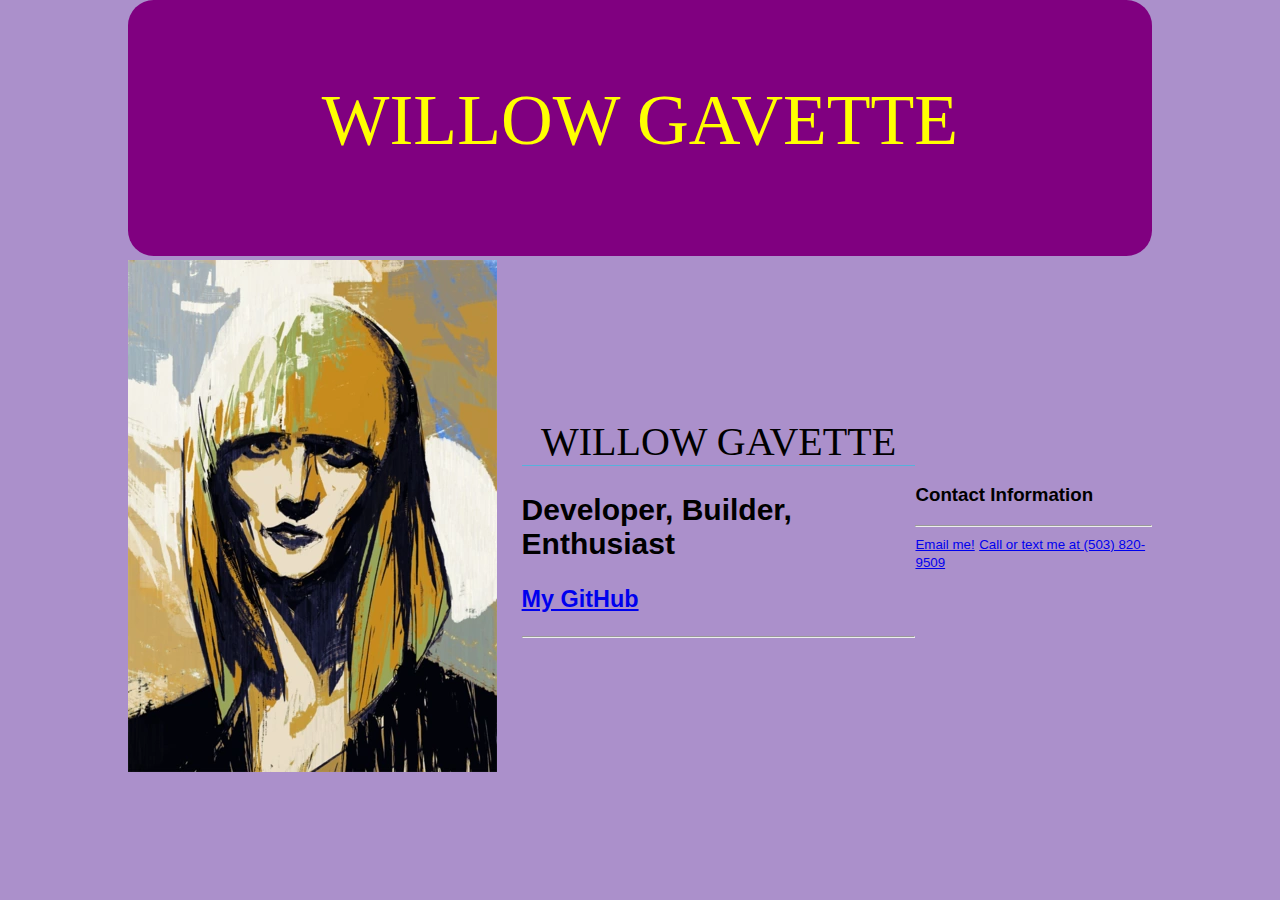
==== home.html @ 30cc325c "added my website, links to page sections, SVG images, email and phone number, and a link to my githu" ====
<!DOCTYPE html>

<html>
<head>
	<meta charset="utf-8">
	<title>Willow Gavette</title>
	<style>
		body {
			background-color: #ab90cb;
			margin:  0 10%;
			font-family: sans-serif;
		}
		h1 {
			text-align:  center;
			font-family: serif;
			font-weight: normal;
			text-transform: uppercase;
			border-bottom: 1px solid #57b1dc;
			margin-top: 30px;
		}
		.container {
			display: flex;
			align-items: center;
			justify-content: center
		}

		img {
			max-width: 100%
		}

		.image {
			flex-basis: 40%
		}

		.text {
			font-size: 20px;
			padding-left: 20px;
		}
	</style>
</head>

<body>
	<svg xmlns="http://www.w3.org/2000/svg" viewBox="0 0 400 100">
<rect width="400" height="100" fill="purple" rx="10" ry="10"/>
<text x="50%" y="50%" fill="yellow" font-family="'Verdana-Bold'"
font-size="28" dominant-baseline="middle" text-anchor="middle">
WILLOW GAVETTE
</text>
</svg>
	<div class="container">
		<div class="image">
			<img src="klaasje.png">
		</div>
		<div class="text">
			<h1>WILLOW GAVETTE</h1>
			<h2>Developer, Builder, Enthusiast</h2>
			<h3><a href="https://github.com/willowgavette">My GitHub</a></h3>
			<hr>
		</div>

		<div class="contact_info">
			<h3>Contact Information</h3>
			<hr>
			<a href="mailto:zoey.m.gavette@gmail.com"><small>Email me!</small></a>
			<a href="tel:+01-503-820-9509"><small>Call or text me at (503) 820-9509</small></a>
		</div>
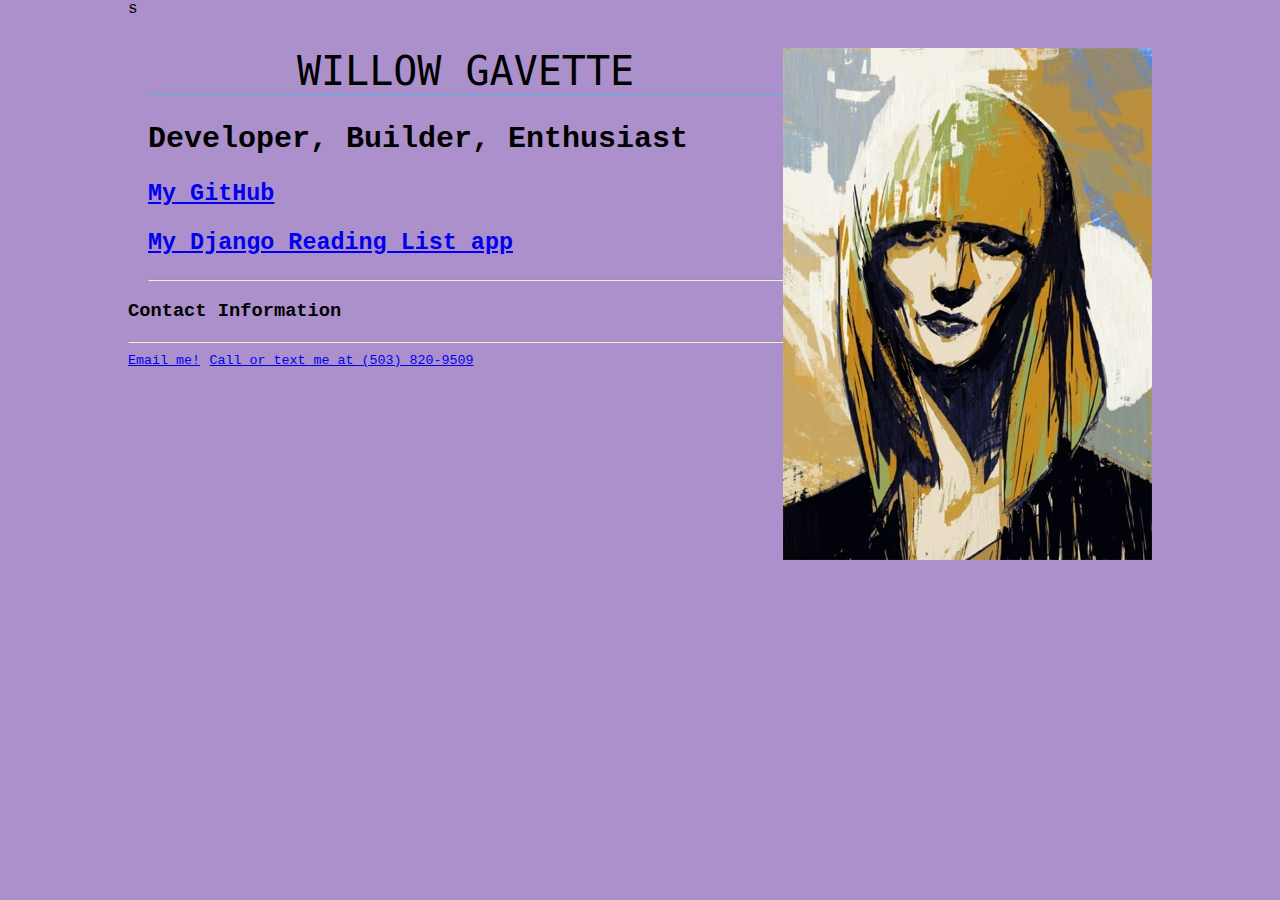
==== commit 66a5e699: "changed homepage, tried to add fonts. didn't work" ====
--- a/home.html
+++ b/home.html
@@ -8,23 +8,19 @@
 		body {
 			background-color: #ab90cb;
 			margin:  0 10%;
-			font-family: sans-serif;
+			font-family: Courier New, monospace;
 		}
 		h1 {
 			text-align:  center;
-			font-family: serif;
+			font-family: Lucida Console, monospace;
 			font-weight: normal;
 			text-transform: uppercase;
 			border-bottom: 1px solid #57b1dc;
 			margin-top: 30px;
 		}
-		.container {
-			display: flex;
-			align-items: center;
-			justify-content: center
-		}
-
 		img {
+			float: right;
+			margin: 0 12 px;
 			max-width: 100%
 		}
 
@@ -39,14 +35,7 @@
 	</style>
 </head>
 
-<body>
-	<svg xmlns="http://www.w3.org/2000/svg" viewBox="0 0 400 100">
-<rect width="400" height="100" fill="purple" rx="10" ry="10"/>
-<text x="50%" y="50%" fill="yellow" font-family="'Verdana-Bold'"
-font-size="28" dominant-baseline="middle" text-anchor="middle">
-WILLOW GAVETTE
-</text>
-</svg>
+<body>s
 	<div class="container">
 		<div class="image">
 			<img src="klaasje.png">
@@ -55,6 +44,7 @@
 			<h1>WILLOW GAVETTE</h1>
 			<h2>Developer, Builder, Enthusiast</h2>
 			<h3><a href="https://github.com/willowgavette">My GitHub</a></h3>
+			<h3><a href="https://wlw-reading-list.herokuapp.com/">My Django Reading List app</a></h3>
 			<hr>
 		</div>
 
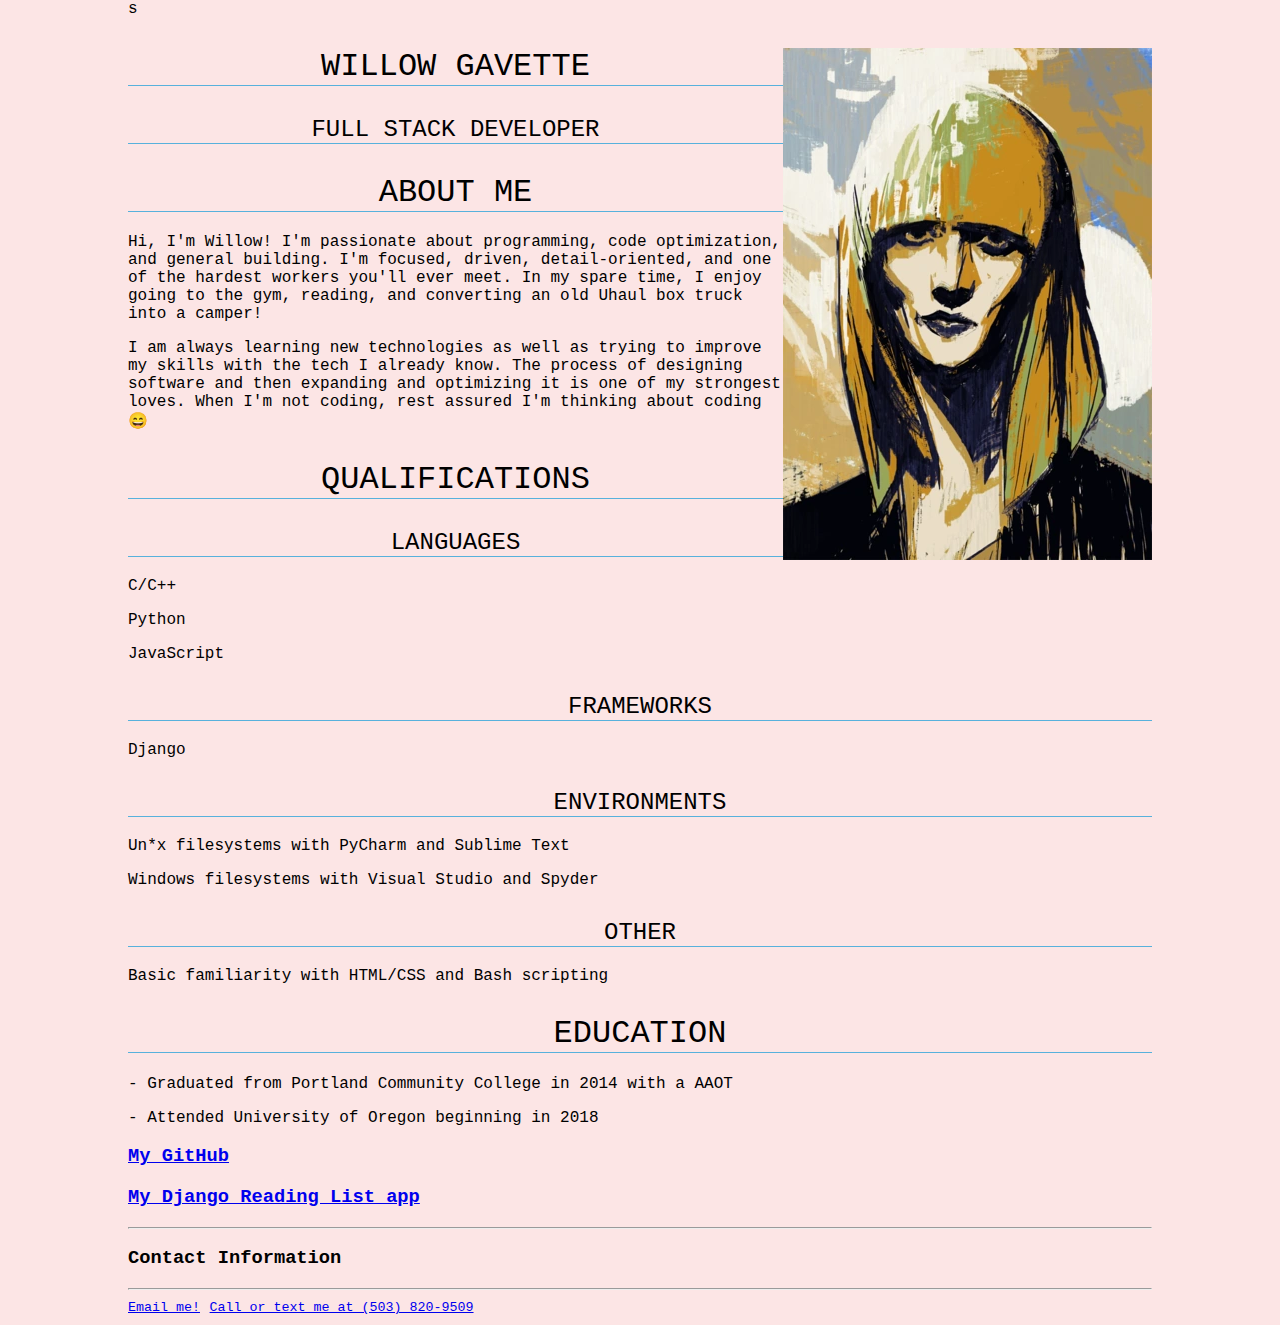
==== commit c7911256: "updated homepage" ====
--- a/home.html
+++ b/home.html
@@ -1,56 +1,76 @@
-<!DOCTYPE html>
+<!doctype html>
+	<html lang="en">
+	<head>
+		<meta charset="utf-8">
+		<meta name="viewport" content="width=device-width, initial-scale=1.0, shrink-to-fit=no">
+		<title>Willow Gavette</title>
+		<style>
+			body {
+				background-color:  #FCE5E5;
+				margin:  0 10%;
+				font-family: Courier New, monospace;
+			}
+			h1 {
+				text-align:  center;
+				font-family: Lucida Console, monospace;
+				font-weight: normal;
+				text-transform: uppercase;
+				border-bottom: 1px solid #57b1dc;
+				margin-top: 30px;
+			}
+			h2 {
+				text-align:  center;
+				font-family: Lucida Console, monospace;
+				font-weight: normal;
+				text-transform: uppercase;
+				border-bottom: 1px solid #57b1dc;
+				margin-top: 30px;
+			}
+			img {
+				float: right;
+				margin: 0 12 px;
+				max-width: 40%
+			}
+		</style>
+	</head>
 
-<html>
-<head>
-	<meta charset="utf-8">
-	<title>Willow Gavette</title>
-	<style>
-		body {
-			background-color: #ab90cb;
-			margin:  0 10%;
-			font-family: Courier New, monospace;
-		}
-		h1 {
-			text-align:  center;
-			font-family: Lucida Console, monospace;
-			font-weight: normal;
-			text-transform: uppercase;
-			border-bottom: 1px solid #57b1dc;
-			margin-top: 30px;
-		}
-		img {
-			float: right;
-			margin: 0 12 px;
-			max-width: 100%
-		}
+	<body>s
+		<div class="container">
+			<div class="image">
+				<img src="klaasje.png">
+			</div>
+			<div class="text">
+				<h1>WILLOW GAVETTE</h1>
+				<h2>Full Stack Developer</h2>
+				<h1>ABOUT ME</h1>
+				<p>Hi, I'm Willow! I'm passionate about programming, code optimization, and general building. I'm focused, driven, detail-oriented, and one of the hardest workers you'll ever meet. In my spare time, I enjoy going to the gym, reading, and converting an old Uhaul box truck into a camper!</p>
 
-		.image {
-			flex-basis: 40%
-		}
+				<p>I am always learning new technologies as well as trying to improve my skills with the tech I already know. The process of designing software and then expanding and optimizing it is one of my strongest loves. When I'm not coding, rest assured I'm thinking about coding &#128516;
+				</p>
+				
+				<h1>QUALIFICATIONS</h1>
+				<h2>Languages</h2>
+				<p>C/C++</p>
+				<p>Python</p>
+				<p>JavaScript</p>
+				<h2>Frameworks</h2>
+				<p>Django</p>
+				<h2>Environments</h2>
+				<p>Un*x filesystems with PyCharm and Sublime Text</p>
+				<p>Windows filesystems with Visual Studio and Spyder</p>
+				<h2>Other</h2>
+				<p>Basic familiarity with HTML/CSS and Bash scripting</p>
+				<h1>EDUCATION</h1>
+				<p>- Graduated from Portland Community College in 2014 with a AAOT</p>
+				<p>- Attended University of Oregon beginning in 2018</p>
+				<h3><a href="https://github.com/willowgavette">My GitHub</a></h3>
+				<h3><a href="https://wlw-reading-list.herokuapp.com/">My Django Reading List app</a></h3>
+				<hr>
+			</div>
 
-		.text {
-			font-size: 20px;
-			padding-left: 20px;
-		}
-	</style>
-</head>
-
-<body>s
-	<div class="container">
-		<div class="image">
-			<img src="klaasje.png">
-		</div>
-		<div class="text">
-			<h1>WILLOW GAVETTE</h1>
-			<h2>Developer, Builder, Enthusiast</h2>
-			<h3><a href="https://github.com/willowgavette">My GitHub</a></h3>
-			<h3><a href="https://wlw-reading-list.herokuapp.com/">My Django Reading List app</a></h3>
-			<hr>
-		</div>
-
-		<div class="contact_info">
-			<h3>Contact Information</h3>
-			<hr>
-			<a href="mailto:zoey.m.gavette@gmail.com"><small>Email me!</small></a>
-			<a href="tel:+01-503-820-9509"><small>Call or text me at (503) 820-9509</small></a>
-		</div>
+			<div class="contact_info">
+				<h3>Contact Information</h3>
+				<hr>
+				<a href="mailto:zoey.m.gavette@gmail.com"><small>Email me!</small></a>
+				<a href="tel:+01-503-820-9509"><small>Call or text me at (503) 820-9509</small></a>
+			</div>
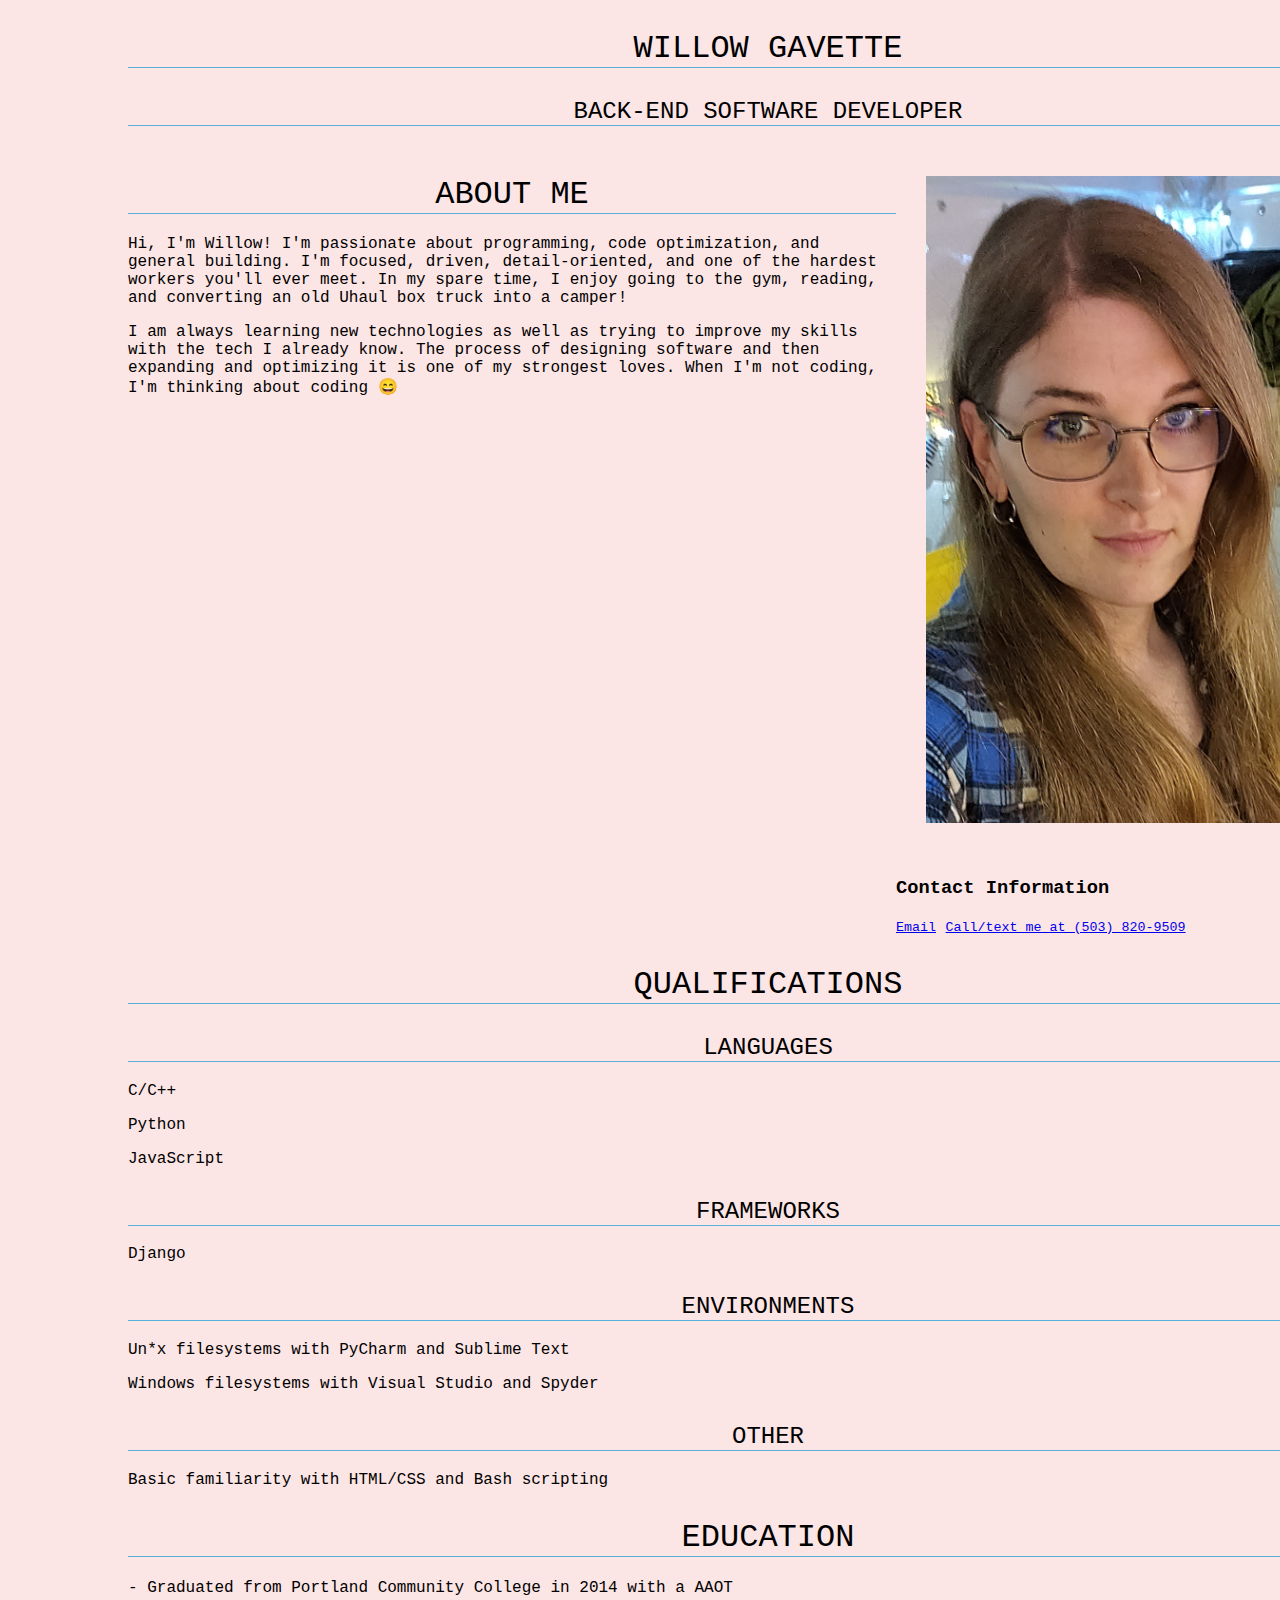
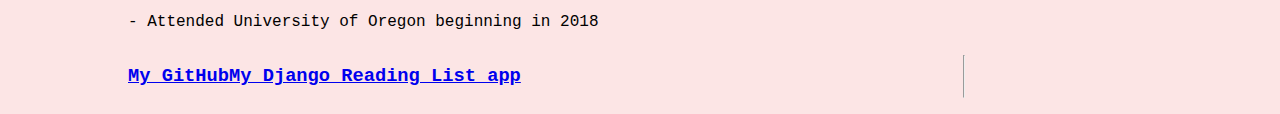
==== commit 503be43b: "getting closer to having a decent homepage" ====
--- a/home.html
+++ b/home.html
@@ -1,76 +1,121 @@
 <!doctype html>
 	<html lang="en">
+
 	<head>
 		<meta charset="utf-8">
 		<meta name="viewport" content="width=device-width, initial-scale=1.0, shrink-to-fit=no">
 		<title>Willow Gavette</title>
 		<style>
+			*,
+			*::after,
+			*::before {
+				box-sizing: border-box;
+			}
 			body {
-				background-color:  #FCE5E5;
-				margin:  0 10%;
+				background-color: #FCE5E5;
+				margin: 0 10%;
 				font-family: Courier New, monospace;
 			}
+
 			h1 {
-				text-align:  center;
+				text-align: center;
 				font-family: Lucida Console, monospace;
 				font-weight: normal;
 				text-transform: uppercase;
 				border-bottom: 1px solid #57b1dc;
 				margin-top: 30px;
 			}
+
 			h2 {
-				text-align:  center;
+				text-align: center;
 				font-family: Lucida Console, monospace;
 				font-weight: normal;
 				text-transform: uppercase;
 				border-bottom: 1px solid #57b1dc;
 				margin-top: 30px;
 			}
+
+			figure {
+				max-width: 30%;
+			}
+
 			img {
-				float: right;
-				margin: 0 12 px;
-				max-width: 40%
+				margin: 30px;
+				padding: 0;
+				width: 100%;
+			}
+
+			.bio {
+				justify-content: safe center;
+				max-width: 60%;
+			}
+
+			.contact {
+				max-width: 30%;
+			}
+
+			.quals {
+				min-width: 100%;
+			}
+
+			body {
+				width:100vw; 
+				display: flex; 
+				flex-wrap:wrap; 
+			} 
+
+			header {
+				min-width: 100%;
 			}
 		</style>
 	</head>
 
-	<body>s
-		<div class="container">
-			<div class="image">
-				<img src="klaasje.png">
-			</div>
-			<div class="text">
-				<h1>WILLOW GAVETTE</h1>
-				<h2>Full Stack Developer</h2>
-				<h1>ABOUT ME</h1>
-				<p>Hi, I'm Willow! I'm passionate about programming, code optimization, and general building. I'm focused, driven, detail-oriented, and one of the hardest workers you'll ever meet. In my spare time, I enjoy going to the gym, reading, and converting an old Uhaul box truck into a camper!</p>
+	<body>
+		<header>
+			<h1>WILLOW GAVETTE</h1>
+			<h2>Back-end Software Developer</h2>
+		</header>
+		<div class="bio">
+			<h1>ABOUT ME</h1>
+			<p>Hi, I'm Willow! I'm passionate about programming, code optimization, and general building. I'm focused,
+				driven, detail-oriented, and one of the hardest workers you'll ever meet. In my spare time, I enjoy
+				going to
+			the gym, reading, and converting an old Uhaul box truck into a camper!</p>
 
-				<p>I am always learning new technologies as well as trying to improve my skills with the tech I already know. The process of designing software and then expanding and optimizing it is one of my strongest loves. When I'm not coding, rest assured I'm thinking about coding &#128516;
-				</p>
-				
-				<h1>QUALIFICATIONS</h1>
-				<h2>Languages</h2>
-				<p>C/C++</p>
-				<p>Python</p>
-				<p>JavaScript</p>
-				<h2>Frameworks</h2>
-				<p>Django</p>
-				<h2>Environments</h2>
-				<p>Un*x filesystems with PyCharm and Sublime Text</p>
-				<p>Windows filesystems with Visual Studio and Spyder</p>
-				<h2>Other</h2>
-				<p>Basic familiarity with HTML/CSS and Bash scripting</p>
-				<h1>EDUCATION</h1>
-				<p>- Graduated from Portland Community College in 2014 with a AAOT</p>
-				<p>- Attended University of Oregon beginning in 2018</p>
-				<h3><a href="https://github.com/willowgavette">My GitHub</a></h3>
-				<h3><a href="https://wlw-reading-list.herokuapp.com/">My Django Reading List app</a></h3>
-				<hr>
-			</div>
+			<p>I am always learning new technologies as well as trying to improve my skills with the tech I already
+				know.
+				The process of designing software and then expanding and optimizing it is one of my strongest loves.
+				When
+				I'm not coding, I'm thinking about coding &#128516;
+			</p>
+		</div>
+		<div class="contact">
+			<img src="self.jpg">
 
-			<div class="contact_info">
-				<h3>Contact Information</h3>
-				<hr>
-				<a href="mailto:zoey.m.gavette@gmail.com"><small>Email me!</small></a>
-				<a href="tel:+01-503-820-9509"><small>Call or text me at (503) 820-9509</small></a>
-			</div>
+			<h3>Contact Information</h3>
+			<a href="mailto:zoey.m.gavette@gmail.com"><small>Email</small></a>
+			<a href="tel:+01-503-820-9509"><small>Call/text me at (503) 820-9509</small></a>
+		</div>
+
+		<div class="quals">
+			<h1>QUALIFICATIONS</h1>
+			<h2>Languages</h2>
+			<p>C/C++</p>
+			<p>Python</p>
+			<p>JavaScript</p>
+			<h2>Frameworks</h2>
+			<p>Django</p>
+			<h2>Environments</h2>
+			<p>Un*x filesystems with PyCharm and Sublime Text</p>
+			<p>Windows filesystems with Visual Studio and Spyder</p>
+			<h2>Other</h2>
+			<p>Basic familiarity with HTML/CSS and Bash scripting</p>
+			<h1>EDUCATION</h1>
+			<p>- Graduated from Portland Community College in 2014 with a AAOT</p>
+			<p>- Attended University of Oregon beginning in 2018</p>
+		</div>
+
+		<h3><a href="https://github.com/willowgavette">My GitHub</a></h3>
+		<h3><a href="https://wlw-reading-list.herokuapp.com/">My Django Reading List app</a></h3>
+		<hr>
+	</div>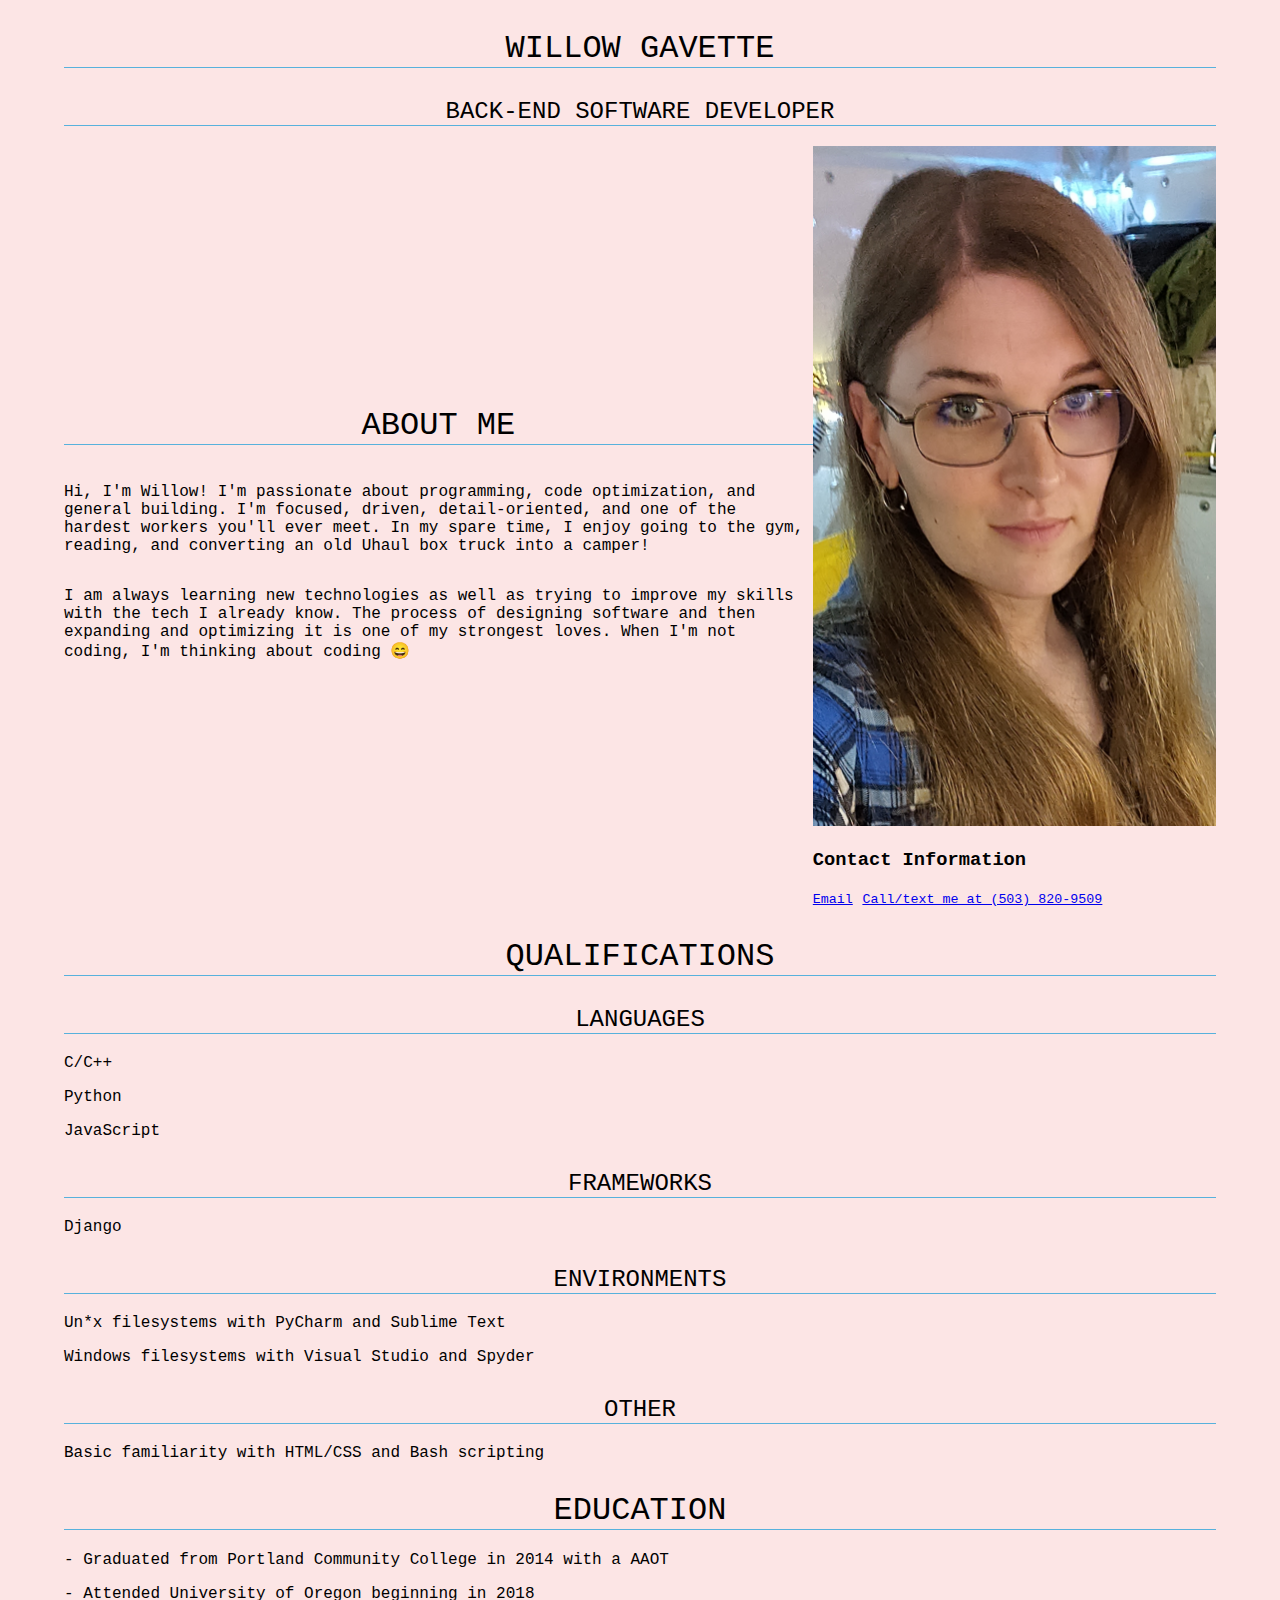
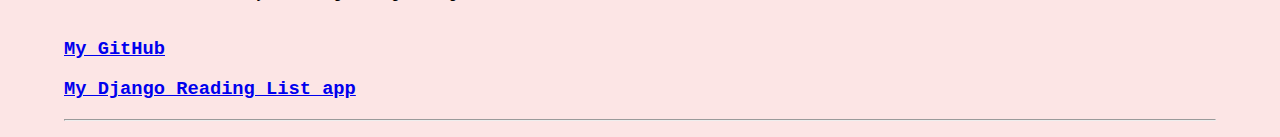
==== commit 7b304e94: "okay real commit this time" ====
--- a/home.html
+++ b/home.html
@@ -6,71 +6,135 @@
 		<meta name="viewport" content="width=device-width, initial-scale=1.0, shrink-to-fit=no">
 		<title>Willow Gavette</title>
 		<style>
+			/* this is a good baseline, makes it so you don't get unintended margin or padding */
+			html,
+			body {
+				margin: 0;
+				padding: 0;
+			}
+
 			*,
 			*::after,
 			*::before {
 				box-sizing: border-box;
+				/* used this outline to get an idea of where things were going off-kilter with the layout */
+				/* it places a red border on everything, very useful for figuring out where things might be overlapping and so on. */
+				/* outline: 1px solid red; */
+
 			}
+
 			body {
 				background-color: #FCE5E5;
-				margin: 0 10%;
-				font-family: Courier New, monospace;
-			}
+				/* this was causing weird overflow */
+			/* probably has to do with that the html tag itself is treatet as a "block" element
+			a tip is to try and always have your body cover the entirety of the screen/browswer window*/
+			/* margin: 0 10%; */
+			font-family: Courier New, monospace;
+			width: 100vw;
+			/* this is to prevent overflow, doesn't always work*/
+			max-width: 100%;
 
-			h1 {
-				text-align: center;
-				font-family: Lucida Console, monospace;
-				font-weight: normal;
-				text-transform: uppercase;
-				border-bottom: 1px solid #57b1dc;
-				margin-top: 30px;
-			}
+		}
 
-			h2 {
-				text-align: center;
-				font-family: Lucida Console, monospace;
-				font-weight: normal;
-				text-transform: uppercase;
-				border-bottom: 1px solid #57b1dc;
-				margin-top: 30px;
-			}
+		h1 {
+			text-align: center;
+			font-family: Lucida Console, monospace;
+			font-weight: normal;
+			text-transform: uppercase;
+			border-bottom: 1px solid #57b1dc;
+			margin-top: 30px;
+		}
 
-			figure {
-				max-width: 30%;
-			}
+		h2 {
+			text-align: center;
+			font-family: Lucida Console, monospace;
+			font-weight: normal;
+			text-transform: uppercase;
+			border-bottom: 1px solid #57b1dc;
+			margin-top: 30px;
+		}
 
-			img {
-				margin: 30px;
-				padding: 0;
-				width: 100%;
-			}
+		figure {
+			max-width: 30%;
+		}
 
-			.bio {
-				justify-content: safe center;
-				max-width: 60%;
-			}
+		img {
+			margin: 0;
+			padding: 0;
+			width: 100%;
+			/* this is to try and retain the image's aspect ratio as screens resize */
+			height: auto;
+		}
 
-			.contact {
-				max-width: 30%;
-			}
+		main {
+			display: flex;
+			flex-wrap: wrap;
+			/* margin: 0 auto; sets the vertical margin to 0 and horizontal margin to be automatic.
+			this has the effect of centering the page contents and prevent them from overflowing. */
+			width: 90%;
+			margin: 0 auto;
+		}
+
+		.bio {
+			/* either the bio or contact class having display flex is unecessary */
+			/* display: flex; */
+			/* 	justify-content: center; */
+			max-width: 65%;
+			font-size: 160;
+			display: flex;
+			flex-direction: column;
+			justify-content: center;
+		}
+
+		.contact {
+			/* display: flex; */
+			max-width: 35%;
+			align		}
 
 			.quals {
 				min-width: 100%;
 			}
 
-			body {
-				width:100vw; 
-				display: flex; 
-				flex-wrap:wrap; 
-			} 
+		/* 	 since you already have a body selector higher in your styles tag
+	this one can cause conflicts, so I'm just moving everything here to the top.
+	
+	body {
+			width: 100vw;
+			display: flex;
+			flex-wrap: wrap;
+		} */
 
-			header {
-				min-width: 100%;
-			}
-		</style>
-	</head>
+		header {
+			min-width: 100%;
+		}
 
-	<body>
+		footer {
+			min-width: 100%;
+		}
+
+		@media screen and (max-width: 481px) {
+
+			/*this is a media query, there are tons of things they can do 
+		but here I'm using it as a breakpoint, similar to a if-statement
+		the query basically states that if a device accessing this
+		page has a screen-width of 481 pixels or less
+		the bio and contact classes will gain width and be laid out on top of each other. */
+		.bio {
+
+			max-width: 100%;
+		}
+
+		.contact {
+
+			max-width: 100%;
+		}
+	}
+</style>
+</head>
+
+<body>
+	<!-- I forgot that having your content directy in the body can cause overflow in weird ways so I added this main tag -->
+	<main>
 		<header>
 			<h1>WILLOW GAVETTE</h1>
 			<h2>Back-end Software Developer</h2>
@@ -114,8 +178,16 @@
 			<p>- Graduated from Portland Community College in 2014 with a AAOT</p>
 			<p>- Attended University of Oregon beginning in 2018</p>
 		</div>
+		<!-- added a footer as well because these little guys weren't contained by anything -->
+		<footer>
+			<h3><a href="https://github.com/willowgavette">My GitHub</a></h3>
+			<h3><a href="https://wlw-reading-list.herokuapp.com/">My Django Reading List app</a></h3>
+			<hr>
+		</footer>
+	</main>
 
-		<h3><a href="https://github.com/willowgavette">My GitHub</a></h3>
-		<h3><a href="https://wlw-reading-list.herokuapp.com/">My Django Reading List app</a></h3>
-		<hr>
-	</div>+
+	<!-- the body and html tags werren't but that's an easy oversight. -->
+</body>
+
+</html>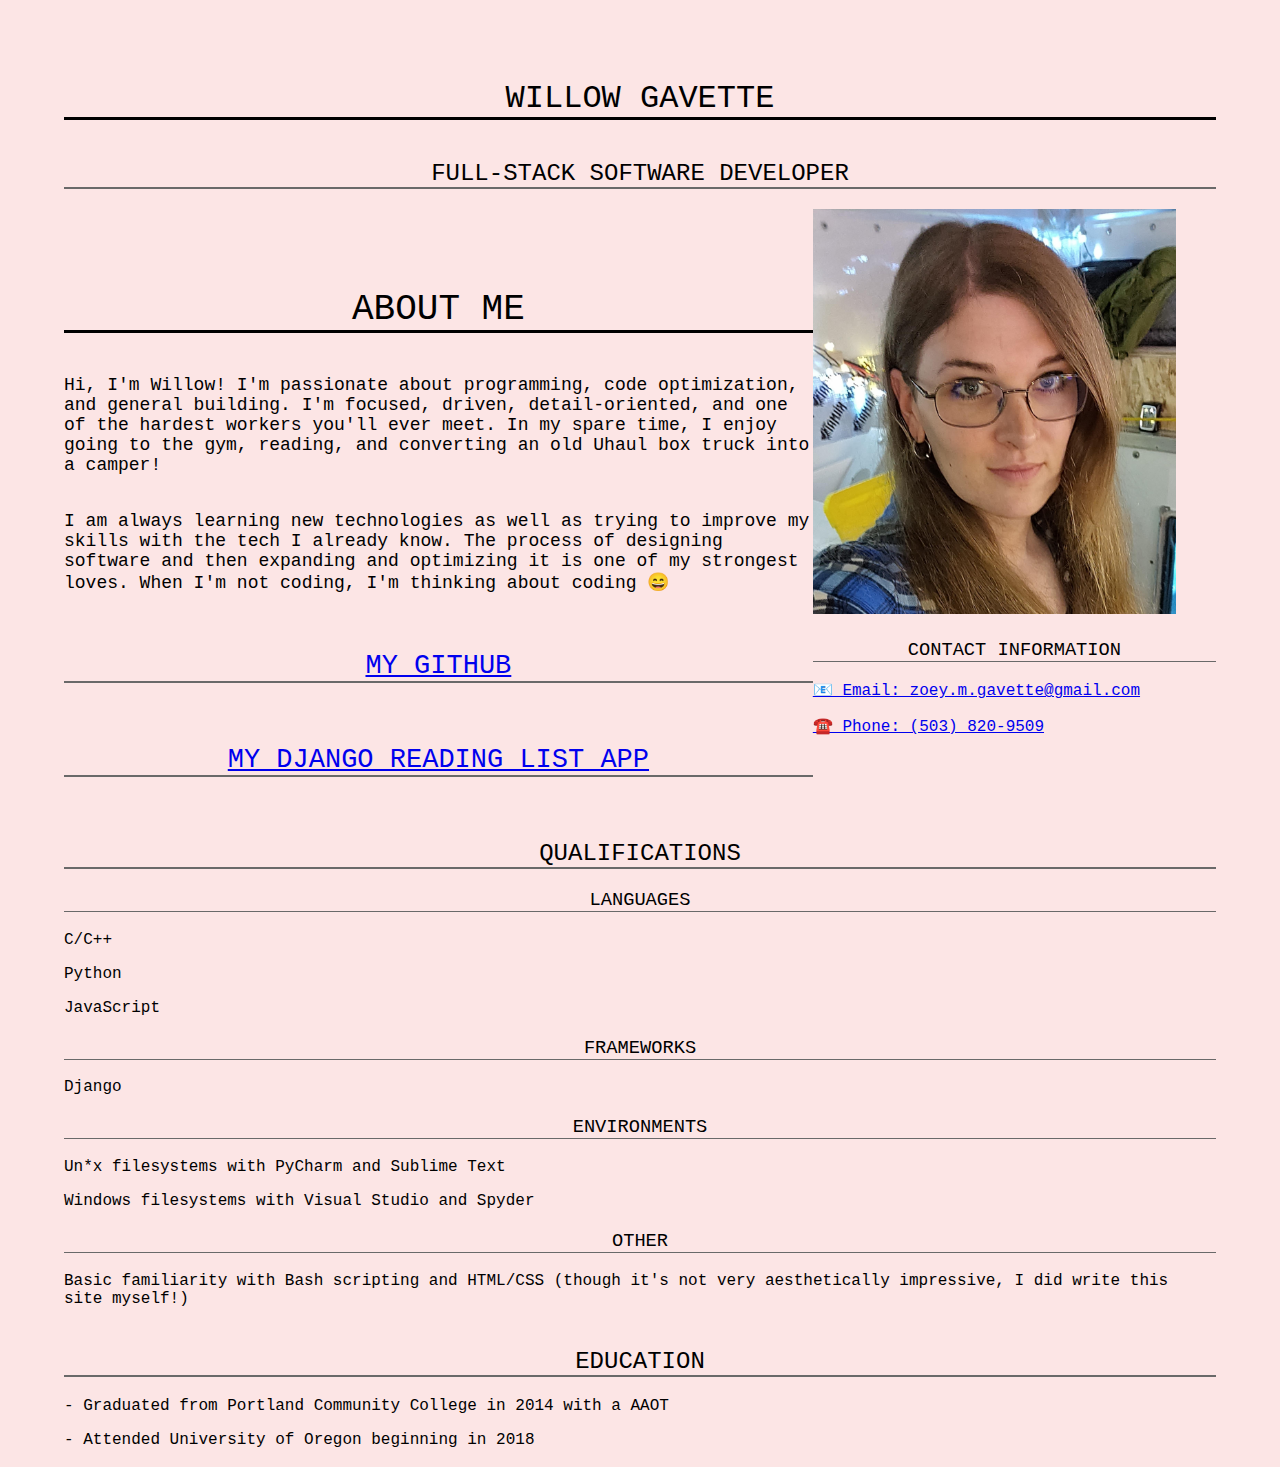
==== commit c2bec6b9: "homepage is finished" ====
--- a/home.html
+++ b/home.html
@@ -1,12 +1,10 @@
 <!doctype html>
 	<html lang="en">
-
 	<head>
 		<meta charset="utf-8">
 		<meta name="viewport" content="width=device-width, initial-scale=1.0, shrink-to-fit=no">
 		<title>Willow Gavette</title>
 		<style>
-			/* this is a good baseline, makes it so you don't get unintended margin or padding */
 			html,
 			body {
 				margin: 0;
@@ -17,177 +15,146 @@
 			*::after,
 			*::before {
 				box-sizing: border-box;
-				/* used this outline to get an idea of where things were going off-kilter with the layout */
-				/* it places a red border on everything, very useful for figuring out where things might be overlapping and so on. */
-				/* outline: 1px solid red; */
-
 			}
 
 			body {
 				background-color: #FCE5E5;
-				/* this was causing weird overflow */
-			/* probably has to do with that the html tag itself is treatet as a "block" element
-			a tip is to try and always have your body cover the entirety of the screen/browswer window*/
-			/* margin: 0 10%; */
-			font-family: Courier New, monospace;
-			width: 100vw;
-			/* this is to prevent overflow, doesn't always work*/
-			max-width: 100%;
+				font-family: Courier New, monospace;
+				width: 100vw;
+				max-width: 100%;
+			}
 
-		}
+			h1 {
+				text-align: center;
+				font-family: Lucida Console, monospace;
+				font-weight: normal;
+				text-transform: uppercase;
+				border-bottom: 3px solid black;
+				margin-top: 80px;
+			}
 
-		h1 {
-			text-align: center;
-			font-family: Lucida Console, monospace;
-			font-weight: normal;
-			text-transform: uppercase;
-			border-bottom: 1px solid #57b1dc;
-			margin-top: 30px;
-		}
+			h2 {
+				text-align: center;
+				font-family: Lucida Console, monospace;
+				font-weight: normal;
+				text-transform: uppercase;
+				border-bottom: 2px solid dimgray;
+				margin-top: 40px;
+			}
+			h3 {
+				text-align: center;
+				font-family: Lucida Console, monospace;
+				font-weight: normal;
+				text-transform: uppercase;
+				border-bottom: 1px solid dimgray;
+				margin-top: 20px;
+			}
 
-		h2 {
-			text-align: center;
-			font-family: Lucida Console, monospace;
-			font-weight: normal;
-			text-transform: uppercase;
-			border-bottom: 1px solid #57b1dc;
-			margin-top: 30px;
-		}
+			figure {
+				max-width: 30%;
+			}
 
-		figure {
-			max-width: 30%;
-		}
+			img {
+				margin: 0;
+				padding: 0;
+				width: 90%;
+				height: auto;
+			}
 
-		img {
-			margin: 0;
-			padding: 0;
-			width: 100%;
-			/* this is to try and retain the image's aspect ratio as screens resize */
-			height: auto;
-		}
+			main {
+				display: flex;
+				flex-wrap: wrap;
+				width: 90%;
+				margin: 0 auto;
+			}
 
-		main {
-			display: flex;
-			flex-wrap: wrap;
-			/* margin: 0 auto; sets the vertical margin to 0 and horizontal margin to be automatic.
-			this has the effect of centering the page contents and prevent them from overflowing. */
-			width: 90%;
-			margin: 0 auto;
-		}
+			.bio {
+				max-width: 65%;
+				font-size: 18px;
+				display: flex;
+				flex-direction: column;
+				justify-content: center;
+			}
 
-		.bio {
-			/* either the bio or contact class having display flex is unecessary */
-			/* display: flex; */
-			/* 	justify-content: center; */
-			max-width: 65%;
-			font-size: 160;
-			display: flex;
-			flex-direction: column;
-			justify-content: center;
-		}
-
-		.contact {
-			/* display: flex; */
-			max-width: 35%;
-			align		}
+			.contact {
+				max-width: 35%;
+			}
 
 			.quals {
 				min-width: 100%;
 			}
 
-		/* 	 since you already have a body selector higher in your styles tag
-	this one can cause conflicts, so I'm just moving everything here to the top.
-	
-	body {
-			width: 100vw;
-			display: flex;
-			flex-wrap: wrap;
-		} */
+			header {
+				min-width: 100%;
+			}
 
-		header {
-			min-width: 100%;
-		}
+			footer {
+				min-width: 100%;
+			}
 
-		footer {
-			min-width: 100%;
-		}
+			@media screen and (max-width: 481px) {
 
-		@media screen and (max-width: 481px) {
+				.bio {
+					max-width: 100%;
+				}
 
-			/*this is a media query, there are tons of things they can do 
-		but here I'm using it as a breakpoint, similar to a if-statement
-		the query basically states that if a device accessing this
-		page has a screen-width of 481 pixels or less
-		the bio and contact classes will gain width and be laid out on top of each other. */
-		.bio {
+				.contact {
+					max-width: 100%;
+				}
+			}
+		</style>
+	</head>
 
-			max-width: 100%;
-		}
+	<body>
+		<main>
+			<header>
+				<h1>WILLOW GAVETTE</h1>
+				<h2>Full-Stack Software Developer</h2>
+			</header>
+			<div class="bio">
+				<h1>ABOUT ME</h1>
+				<p>Hi, I'm Willow! I'm passionate about programming, code optimization, and general building. I'm focused,
+					driven, detail-oriented, and one of the hardest workers you'll ever meet. In my spare time, I enjoy
+					going to
+				the gym, reading, and converting an old Uhaul box truck into a camper!</p>
 
-		.contact {
+				<p>I am always learning new technologies as well as trying to improve my skills with the tech I already
+					know.
+					The process of designing software and then expanding and optimizing it is one of my strongest loves.
+					When
+					I'm not coding, I'm thinking about coding &#128516;
+				</p>
+				<h2><a href="https://github.com/willowgavette">My GitHub</a></h2>
+					<h2><a href="https://wlw-reading-list.herokuapp.com/">My Django Reading List app</a></h2>
+			</div>
+			<div class="contact">
+				<img src="self.jpg">
 
-			max-width: 100%;
-		}
-	}
-</style>
-</head>
+				<h3>Contact Information</h3>
+				<a href="mailto:zoey.m.gavette@gmail.com"><p>&#128231; Email: zoey.m.gavette@gmail.com</p></a>
+					<a href="tel:+01-503-820-9509"><p>&#9742;&#65039; Phone: (503) 820-9509</p></a>
+				</div>
 
-<body>
-	<!-- I forgot that having your content directy in the body can cause overflow in weird ways so I added this main tag -->
-	<main>
-		<header>
-			<h1>WILLOW GAVETTE</h1>
-			<h2>Back-end Software Developer</h2>
-		</header>
-		<div class="bio">
-			<h1>ABOUT ME</h1>
-			<p>Hi, I'm Willow! I'm passionate about programming, code optimization, and general building. I'm focused,
-				driven, detail-oriented, and one of the hardest workers you'll ever meet. In my spare time, I enjoy
-				going to
-			the gym, reading, and converting an old Uhaul box truck into a camper!</p>
+				<div class="quals">
+					<h2>QUALIFICATIONS</h2>
+					<h3>Languages</h3>
+					<p>C/C++</p>
+					<p>Python</p>
+					<p>JavaScript</p>
+					<h3>Frameworks</h3>
+					<p>Django</p>
+					<h3>Environments</h3>
+					<p>Un*x filesystems with PyCharm and Sublime Text</p>
+					<p>Windows filesystems with Visual Studio and Spyder</p>
+					<h3>Other</h3>
+					<p>Basic familiarity with Bash scripting and HTML/CSS (though it's not very aesthetically impressive, I did write this site myself!)</p>
+					<h2>EDUCATION</h2>
+					<p>- Graduated from Portland Community College in 2014 with a AAOT</p>
+					<p>- Attended University of Oregon beginning in 2018</p>
+				</div>
+				<footer>
 
-			<p>I am always learning new technologies as well as trying to improve my skills with the tech I already
-				know.
-				The process of designing software and then expanding and optimizing it is one of my strongest loves.
-				When
-				I'm not coding, I'm thinking about coding &#128516;
-			</p>
-		</div>
-		<div class="contact">
-			<img src="self.jpg">
-
-			<h3>Contact Information</h3>
-			<a href="mailto:zoey.m.gavette@gmail.com"><small>Email</small></a>
-			<a href="tel:+01-503-820-9509"><small>Call/text me at (503) 820-9509</small></a>
-		</div>
-
-		<div class="quals">
-			<h1>QUALIFICATIONS</h1>
-			<h2>Languages</h2>
-			<p>C/C++</p>
-			<p>Python</p>
-			<p>JavaScript</p>
-			<h2>Frameworks</h2>
-			<p>Django</p>
-			<h2>Environments</h2>
-			<p>Un*x filesystems with PyCharm and Sublime Text</p>
-			<p>Windows filesystems with Visual Studio and Spyder</p>
-			<h2>Other</h2>
-			<p>Basic familiarity with HTML/CSS and Bash scripting</p>
-			<h1>EDUCATION</h1>
-			<p>- Graduated from Portland Community College in 2014 with a AAOT</p>
-			<p>- Attended University of Oregon beginning in 2018</p>
-		</div>
-		<!-- added a footer as well because these little guys weren't contained by anything -->
-		<footer>
-			<h3><a href="https://github.com/willowgavette">My GitHub</a></h3>
-			<h3><a href="https://wlw-reading-list.herokuapp.com/">My Django Reading List app</a></h3>
-			<hr>
-		</footer>
-	</main>
-
-
-	<!-- the body and html tags werren't but that's an easy oversight. -->
-</body>
-
-</html>+				</footer>
+			</main>
+		</body>
+		</html>